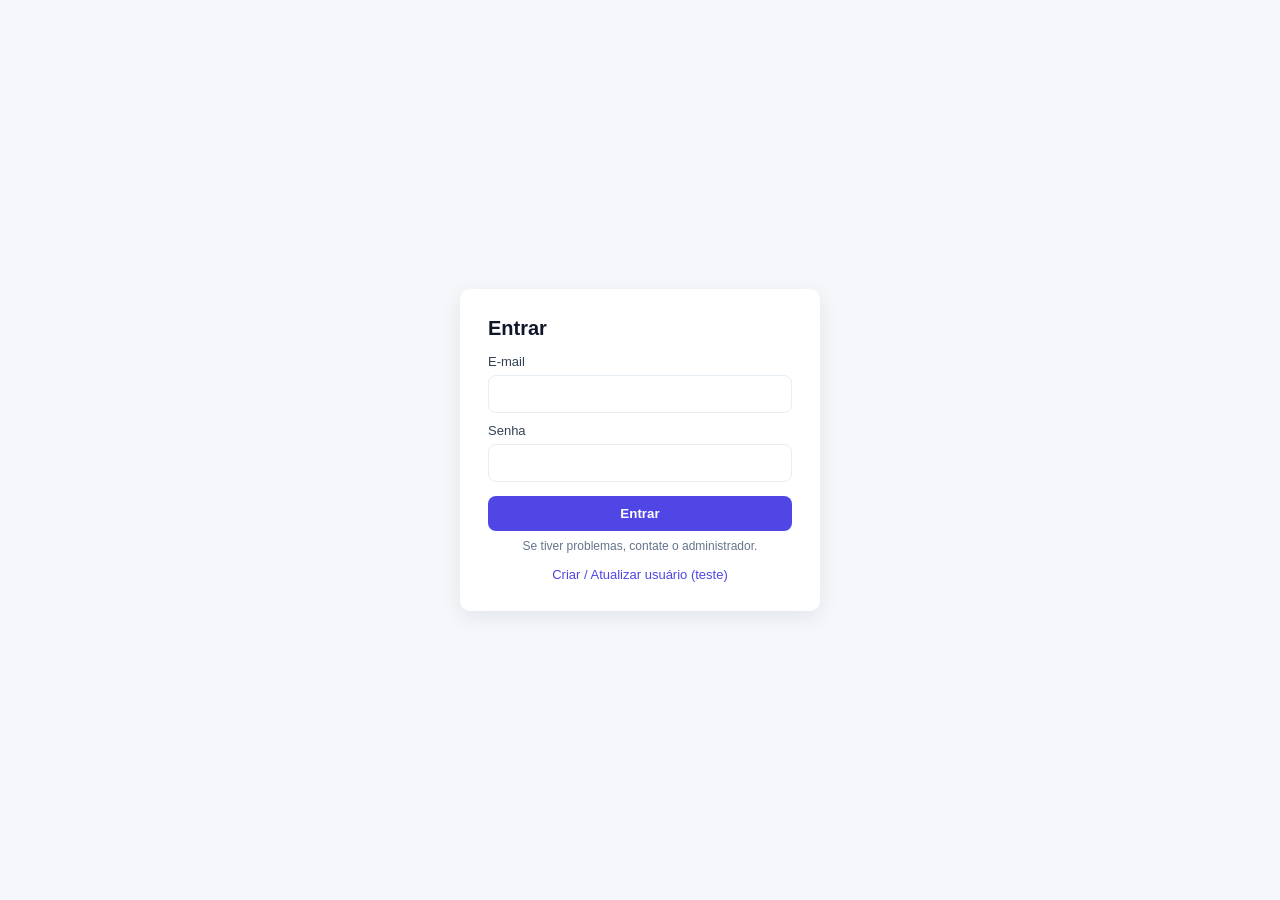
==== index.html @ 4edfb234 "Add files via upload" ====
<!DOCTYPE html>
<html lang="pt-BR">



<head>
  <meta charset="UTF-8">
  <meta name="viewport" content="width=device-width, initial-scale=1.0">

  <title>Segurança da Escola</title>

  <link rel="stylesheet" href="style.css">
</head>

<body>

<section id="home">

  <div class="home-overlay"></div>

  <div class="home-content">

    <img
      src="logo-seguranca.png"
      alt="Logo Segurança Escolar"
      class="logo-home"
    >

    <h1>
      Segurança Escolar
    </h1>

    <p>
      Sistema inteligente de monitoramento
      e proteção escolar.
    </p>

    <button onclick="abrirPainel()">
      Entrar no Sistema
    </button>

  </div>

</section>

  <!-- OVERLAY -->
  <div id="overlay" class="overlay"></div>

  <!-- TOPBAR -->
  <header class="topbar">

    <!-- BOTÃO MENU -->
    <button id="menuBtn" class="menu-btn">
      ☰
    </button>

    <!-- LOGO -->
    <h1 class="logo">
      Segurança escolar e monitoramento
    </h1>

  </header>

  <!-- SIDEBAR -->
  <aside id="sidebar" class="sidebar">

    <h2>MENU</h2>

    <!-- NOVA TELA INICIAL -->
    <button class="botao ativo" data-target="inicio">
      Início
    </button>

    <button class="botao" data-target="secao1">
      Sensor PIR
    </button>

    <button class="botao" data-target="secao2">
      Detector
    </button>

    <button class="botao" data-target="secao3">
      Assistente IA
    </button>

    <!-- DARK MODE -->
    <button id="themeToggle" class="theme-toggle">
      <div class="toggle-circle"></div>
    </button>

    <!-- SAIR -->
    <button id="logoutBtn" class="logoutBtn">
      Sair
    </button>

  </aside>

  <div class="painel">

    <main class="conteudo">

      <!-- TELA INICIAL -->
      <section class="secao ativa" id="inicio">

        <div class="home-box">

          <h2>
            Bem-vindo ao sistema de monitoramento
          </h2>

          <p>
            Este sistema foi criado para auxiliar
            no monitoramento e segurança escolar.
          </p>

          <div class="cards-home">

            <div class="card-home">
              <h3>Sensor PIR</h3>

              <p>
                Detecta movimentos em tempo real.
              </p>
            </div>

            <div class="card-home">
              <h3>Detector de Fumaça</h3>

              <p>
                Identifica fumaça e gases no ambiente.
              </p>
            </div>

            <div class="card-home">
              <h3>Assistente IA</h3>

              <p>
                Tire dúvidas rápidas sobre tecnologia.
              </p>
            </div>

          </div>

        </div>

      </section>

      <!-- SEÇÃO 1 -->
      <section class="secao" id="secao1">

        <h2>SENSOR DE MOVIMENTO</h2>

        <img
          src="sensor-pir.png"
          alt="Sensor de Movimento"
          class="imagem-sensor"
        >

        <p class="descricao">
          Esse é o nosso sensor de movimento e ele é relativamente fácil de montar e entender.
          Como o nome já diz, ele capta o movimento da pessoa ou objeto e o LED aciona na protoboard,
          e na ARDUINO IDE é mostrado no monitor serial "MOVIMENTO DETECTADO" ou "SEM MOVIMENTO".
          Bom, é mais fácil na prática! O código está aí, agora é só testar!
        </p>

<pre class="codigo"><code>
#define SENSOR_PIR 2
#define LED 3

void setup() {

  pinMode(SENSOR_PIR, INPUT);
  pinMode(LED, OUTPUT);

  Serial.begin(9600);
}

void loop() {

  bool estado_sensor =
    digitalRead(SENSOR_PIR);

  if (estado_sensor == HIGH) {

    digitalWrite(LED, HIGH);

    Serial.println(
      "MOVIMENTO DETECTADO ✓"
    );

  } else {

    digitalWrite(LED, LOW);

    Serial.println(
      "SEM MOVIMENTO ☓"
    );

  }

  delay(200);
}
</code></pre>

      </section>

      <!-- SEÇÃO 2 -->
      <section class="secao" id="secao2">

        <h2>DETECTOR DE FUMAÇA</h2>

        <img
          src="sensor-mq2.png"
          alt="Detector de Fumaça"
          class="imagem-sensor"
        >

        <p class="descricao">
          Este é o nosso detector de fumaça. Em comparação com o detector de movimento,
          ele é um pouco mais complexo de montar, mas nada impossível!

          O dispositivo detecta a presença de gases e fumaça no ambiente
          e aciona um alarme sonoro e visual.

          Caso seja detectado gás ou fumaça na área,
          um LED vermelho será aceso indicando:
          "⚠️ GÁS DETECTADO!"

          Se o ambiente estiver limpo,
          um LED verde acenderá com a mensagem:
          "✅ Ambiente Seguro"

          Observação: A imagem foi retirada de um site oficial.
        </p>

<pre class="codigo"><code>
#define MQ_analogico A0
#define MQ_digital 4

#define Buzzer 5

#define Led_Verde 6
#define Led_Vermelho 7

int valor_analogico;
int valor_digital;

void setup() {

  Serial.begin(9600);

  pinMode(MQ_analogico, INPUT);
  pinMode(MQ_digital, INPUT);

  pinMode(Buzzer, OUTPUT);

  pinMode(Led_Verde, OUTPUT);
  pinMode(Led_Vermelho, OUTPUT);

  digitalWrite(Led_Verde, HIGH);
  digitalWrite(Led_Vermelho, LOW);

  noTone(Buzzer);
}

void loop() {

  valor_analogico =
    analogRead(MQ_analogico);

  valor_digital =
    digitalRead(MQ_digital);

  if (valor_analogico > 70) {

    digitalWrite(
      Led_Vermelho,
      HIGH
    );

    digitalWrite(
      Led_Verde,
      LOW
    );

    tone(Buzzer, 1000);

    Serial.println(
      "⚠️ GÁS DETECTADO!"
    );

  } else {

    digitalWrite(
      Led_Vermelho,
      LOW
    );

    digitalWrite(
      Led_Verde,
      HIGH
    );

    noTone(Buzzer);

    Serial.println(
      "✅ Ambiente Seguro"
    );

  }

  delay(200);
}
</code></pre>

      </section>

      <!-- SEÇÃO 3 -->
      <section class="secao" id="secao3">

        <h2>ASSISTENTE IA</h2>

        <!-- CHAT -->
        <div id="ia-area" class="descricao ia-area">

          <p>
            <b>IA:</b>
            Olá! Faça perguntas sobre tecnologia.
          </p>

        </div>

        <!-- INPUT -->
        <div class="chat-input">

          <input
            id="pergunta"
            type="text"
            placeholder="Digite sua pergunta..."
            onkeydown="
              if(event.key === 'Enter'){
                enviarPerguntaIA();
              }
            "
          >

          <button onclick="enviarPerguntaIA()">
            ➤
          </button>

        </div>

      </section>

    </main>

  </div>

  <script src="script.js"></script>
  <script src="auth.js"></script>
  <script src="chat-ia.js"></script>

</body>
</html>
---- style.css ----
@import url('https://fonts.googleapis.com/css2?family=Poppins:wght@400;600;700&display=swap');

  *{
    margin:0;
    padding:0;
    box-sizing:border-box;
  }

  body{

    font-family:'Poppins',sans-serif;

    background:#ffffff;

    color:#111;

    min-height:100vh;

    display:flex;
    flex-direction:column;

    align-items:center;
    justify-content:center;

    transition:0.4s;

    overflow:hidden;
  }

  /* OVERLAY */

  .overlay{

    position:fixed;

    inset:0;

    background:rgba(0,0,0,0.35);

    opacity:0;

    pointer-events:none;

    transition:0.3s;

    z-index:900;
  }

  .overlay.ativo{

    opacity:1;

    pointer-events:auto;
  }

  /* TÍTULO */

  .titulo{

    width:70%;

    max-width:1000px;

    font-size:2.5rem;

    font-weight:700;

    margin-bottom:20px;

    text-transform:uppercase;

    text-align:right;

    margin-left:auto;

    z-index:1;
  }

  /* PAINEL */

  .painel{

    width:70%;

    max-width:1000px;

    height:500px;

    background:#a0a0a0;

    border-radius:18px;

    overflow:hidden;

    box-shadow:
      0 10px 30px rgba(0,0,0,0.15);

    z-index:1;
  }

  /* MENU BUTTON */

  .menu-btn{

    position:fixed;

    top:10px;
    left:20px;

    z-index:1001;

    width:50px;
    height:50px;

    border:none;

    border-radius:14px;

    background:rgba(40,40,40,0.92);

    color:white;

    font-size:24px;

    cursor:pointer;

    transition:0.3s;

    display:flex;

    align-items:center;
    justify-content:center;

    box-shadow:
      0 4px 15px rgba(0,0,0,0.25);
  }

  .menu-btn:hover{

    transform:scale(1.05);

    background:#3a3a3a;
  }

  /* SIDEBAR */

  .sidebar{

    position:fixed;

    top:0;
    left:-260px;

    width:250px;
    height:100vh;

    background:#1f1f1f;

    padding:90px 20px 20px;

    display:flex;

    flex-direction:column;

    gap:15px;

    transition:0.35s ease;

    z-index:1000;

    box-shadow:
      5px 0 20px rgba(0,0,0,0.25);
  }

  .sidebar.abrir{

    left:0;
  }

  .sidebar h2{

    color:white;

    margin-bottom:10px;

    font-size:2rem;
  }

  /* BOTÕES */

  .sidebar .botao,
  .sidebar .logoutBtn{

    width:100%;

    padding:14px;

    border:none;

    border-radius:14px;

    background:rgba(255,255,255,0.08);

    color:white;

    font-size:15px;

    cursor:pointer;

    transition:0.25s;
  }

  .sidebar .botao:hover,
  .sidebar .logoutBtn:hover{

    background:rgba(255,255,255,0.16);

    transform:translateX(3px);
  }

  .botao.ativo{

    background:rgba(255,255,255,0.22);
  }

  /* CONTEÚDO */

  .conteudo{

    width:100%;
    height:100%;

    padding:30px;

    overflow-y:auto;

    scrollbar-width:none;
  }

  /* FUNDO APENAS DAS OUTRAS PÁGINAS */
  #secao1,
  #secao2,
  #secao3{

    background:transparent;

    border-radius:25px;
  }

  .conteudo::-webkit-scrollbar{

    display:none;
  }

  /* SEÇÕES */

  .secao{

    display:none;
  }

  .secao.ativa{

    display:block;
  }

  /* IMAGENS */

  .imagem-sensor{

    width:100%;

    border-radius:12px;

    margin-bottom:20px;
  }

  /* DESCRIÇÃO */

  .descricao{

    background:#d9d9d9;

    padding:20px;

    border-radius:14px;

    margin-bottom:20px;

    line-height:1.6;
  }

  /* CÓDIGO */

  .codigo{

    background:#333;

    color:#0f0;

    padding:20px;

    border-radius:14px;

    overflow-x:auto;
  }

  /* CHAT */

  .ia-area{

    height:240px;

    overflow:auto;

    border-radius:20px;

    background:#f5f5f5;
  }

  .chat-input{

    display:flex;

    align-items:center;

    gap:8px;

    margin-top:10px;

    background:white;

    border-radius:50px;

    padding:5px;
  }

  .chat-input input{

    flex:1;

    padding:12px;

    border:none;

    outline:none;

    border-radius:50px;

    font-size:14px;
  }

  .chat-input button{

    width:45px;
    height:45px;

    border:none;

    border-radius:50%;

    cursor:pointer;

    font-size:18px;
  }

  /* BOTÃO DARK MODE */

  .theme-toggle{

    width:65px;
    height:32px;

    border:none;

    border-radius:50px;

    background:#d6d6d6;

    cursor:pointer;

    transition:0.4s;

    display:flex;

    align-items:center;

    padding:4px;

    margin-top:auto;
  }

  /* BOLINHA */

  .toggle-circle{

    width:24px;
    height:24px;

    border-radius:50%;

    background:#ffd34d;

    transition:0.4s;
  }

  /* LUA */

  body.dark .toggle-circle{

    transform:translateX(33px);

    background:#f5f5f5;

    box-shadow:
      -5px -2px 0 0 #dcdcdc inset;
  }

  /* DARK MODE */

  body.dark{

    background:#141414;

    color:#f1f1f1;
  }

  body.dark .painel{

    background:#242424;
  }

  body.dark .conteudo{

    background:#303030;
  }

  body.dark .descricao{

    background:#424242;

    color:white;
  }

  body.dark .codigo{

    background:#101010;
  }

  body.dark .titulo{

    color:white;
  }

  body.dark #ia-area{

    background:#3a3a3a !important;

    color:white;
  }

  body.dark input{

    background:#555;

    color:white;
  }

  body.dark input::placeholder{

    color:#ddd;
  }

  body.dark .menu-btn{

    background:#2a2a2a;
  }

  body.dark .sidebar{

    background:#181818;
  }
  .topbar{

    position:fixed;

    top:0;
    left:0;

    width:100%;

    height:70px;

    background:#ffffff;

    display:flex;

    align-items:center;

    justify-content:flex-end;

    padding:0 25px;

    z-index:1000;

    box-shadow:
      0 2px 10px rgba(0,0,0,0.08);
  }
  .logo{

    font-size:1.4rem;

    font-weight:700;

    letter-spacing:1px;
  }
  .painel{

    margin-top:90px;
  }
  body.dark .topbar{

    background:#1c1c1c;

    border-bottom:1px solid #2f2f2f;
  }

  body.dark .logo{

    color:white;
  }
  #home{

    width:100%;

    height:100vh;

    display:flex;

    flex-direction:column;

    align-items:center;

    justify-content:center;

    gap:20px;
  }

  #home h1{

    font-size:5rem;

    font-weight:700;
  }

  #home p{

    font-size:1.2rem;

    opacity:0.7;
  }

  #home button{

    padding:15px 40px;

    border:none;

    border-radius:14px;

    background:#1f1f1f;

    color:white;

    font-size:16px;

    cursor:pointer;

    transition:0.3s;
  }

  #home button:hover{

    transform:scale(1.05);
  }
  /* ========================= */
  /* HOME INICIAL */
  /* ========================= */

  #home{

    width:100%;

    min-height:400px;

    display:flex;

    flex-direction:column;

    align-items:center;

    justify-content:center;

    text-align:center;

    gap:20px;

    padding:40px;
  }

  #home h1{

    font-size:4rem;

    font-weight:700;

    color:#111;
  }

  #home p{

    font-size:1.1rem;

    color:#555;

    max-width:600px;

    line-height:1.6;
  }

  #home button{

    padding:15px 35px;

    border:none;

    border-radius:14px;

    background:#1f1f1f;

    color:white;

    font-size:16px;

    font-weight:600;

    cursor:pointer;

    transition:0.3s;
  }

  #home button:hover{

    transform:scale(1.05);

    background:#2d2d2d;
  }

  /* DARK MODE HOME */

  body.dark #home h1{

    color:white;
  }

  body.dark #home p{

    color:#cfcfcf;
  }

  body.dark #home button{

    background:#ffffff;

    color:#111;
  }

  body.dark #home button:hover{

    background:#dcdcdc;
  }

  /* ========================= */
  /* LANDING PAGE */
  /* ========================= */

  #home{

    position:fixed;

    top:0;
    left:0;

    width:100%;
    height:100vh;

    background:#0f0f0f;

    display:flex;

    flex-direction:column;

    align-items:center;

    justify-content:center;

    text-align:center;

    gap:20px;

    z-index:3000;
  }

  /* FUNDO ESCURO */

  .home-overlay{

    position:absolute;

    inset:0;

    background:
      radial-gradient(
        circle at center,
        rgba(255,255,255,0.03),
        transparent 60%
      );
  }

  /* CONTEÚDO */

  .home-content{

    position:relative;

    z-index:2;

    display:flex;

    flex-direction:column;

    align-items:center;

    gap:20px;
  }

  /* LOGO */

  .logo-home{

    width:240px;

    margin-bottom:10px;

    filter:
      drop-shadow(
        0 0 25px
        rgba(255,255,255,0.08)
      );
  }

  /* TÍTULO */

  #home h1{

    font-size:4.5rem;

    font-weight:700;

    color:white;

    letter-spacing:2px;
  }

  /* TEXTO */

  #home p{

    font-size:1.1rem;

    color:#bdbdbd;

    max-width:600px;

    line-height:1.7;
  }

  /* BOTÃO */

  #home button{

    padding:16px 40px;

    border:none;

    border-radius:14px;

    background:white;

    color:#111;

    font-size:16px;

    font-weight:600;

    cursor:pointer;

    transition:0.3s;
  }

  #home button:hover{

    transform:scale(1.05);

    background:#dcdcdc;
  }

  .painel{

    display:none;
  }

  /* REMOVE O FUNDO GRANDE DA HOME */

  .painel:has(#inicio.ativa){

    background:transparent !important;

    box-shadow:none;
  }

  /* CARDS DA HOME */

  .cards-home{

    display:flex;

    gap:20px;

    margin-top:30px;

    flex-wrap:wrap;
  }

  .card-home{

    flex:1;

    min-width:220px;

    background:white;

    padding:25px;

    border-radius:22px;

    box-shadow:
      0 8px 25px rgba(0,0,0,0.08);

    transition:0.3s;
  }

  .card-home:hover{

    transform:translateY(-6px);
  }

  /* DARK MODE */

  body.dark .card-home{

    background:#2b2b2b;

    color:white;
  }
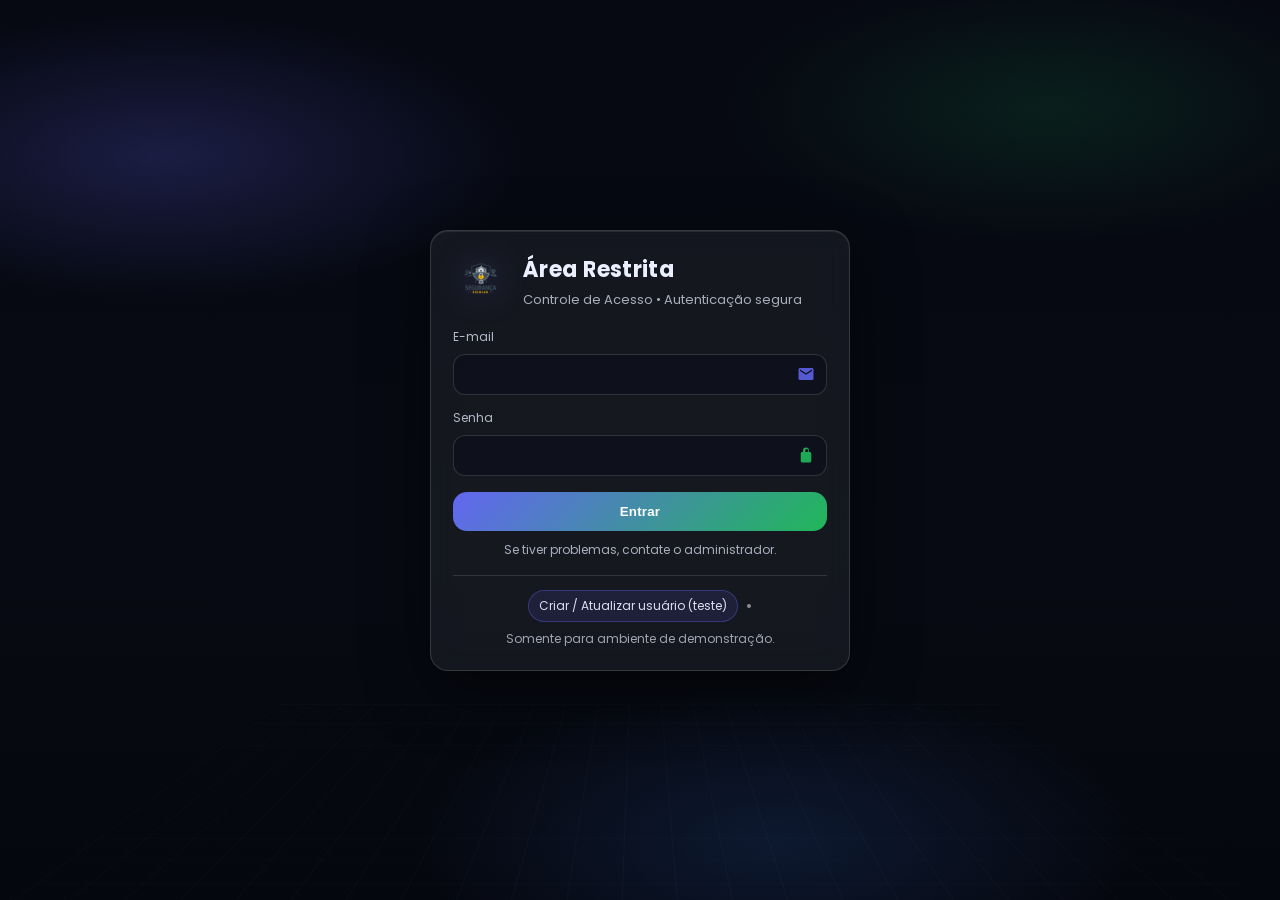
==== commit 60eee465: "Update index.html" ====
--- a/index.html
+++ b/index.html
@@ -10,6 +10,7 @@
 
   <title>Segurança da Escola</title>
 
+  <link rel="icon" type="image/png" href="sergio.png">
   <link rel="stylesheet" href="style.css">
 </head>
 
@@ -22,7 +23,7 @@
   <div class="home-content">
 
     <img
-      src="logo-seguranca.png"
+      src="sergio.png"
       alt="Logo Segurança Escolar"
       class="logo-home"
     >
@@ -57,7 +58,7 @@
 
     <!-- LOGO -->
     <h1 class="logo">
-      Segurança escolar e monitoramento
+      SEGURANÇA ESCOLAR E MONITORAMENTO
     </h1>
 
   </header>
@@ -77,12 +78,21 @@
     </button>
 
     <button class="botao" data-target="secao2">
-      Detector
+      MQ-2
     </button>
 
     <button class="botao" data-target="secao3">
-      Assistente IA
-    </button>
+      Alexcio AI
+    </button>
+
+    <button class="botao ativo" data-target="secao4">
+      Professores
+    </button>
+
+    <button class="botao ativo" data-target="secao5">
+      Coisas Extras 
+    </button>
+
 
     <!-- DARK MODE -->
     <button id="themeToggle" class="theme-toggle">
@@ -110,8 +120,7 @@
           </h2>
 
           <p>
-            Este sistema foi criado para auxiliar
-            no monitoramento e segurança escolar.
+            
           </p>
 
           <div class="cards-home">
@@ -120,7 +129,7 @@
               <h3>Sensor PIR</h3>
 
               <p>
-                Detecta movimentos em tempo real.
+                O sensor PIR detecta movimentos no ambiente através da radiação infravermelha. Quando há movimento, o sistema ativa um LED e envia um alerta no monitor serial.
               </p>
             </div>
 
@@ -128,15 +137,15 @@
               <h3>Detector de Fumaça</h3>
 
               <p>
-                Identifica fumaça e gases no ambiente.
+                O detector de fumaça identifica gases e fumaça no ambiente utilizando o sensor MQ-2. Ao detectar risco, o sistema ativa um LED vermelho e um buzzer de alerta.
               </p>
             </div>
 
             <div class="card-home">
-              <h3>Assistente IA</h3>
+              <h3>Alexcio AI</h3>
 
               <p>
-                Tire dúvidas rápidas sobre tecnologia.
+                O Alexcio AI ajuda os usuários com dúvidas sobre tecnologia e programação através de um chat inteligente integrado ao sistema.
               </p>
             </div>
 
@@ -319,13 +328,13 @@
       <!-- SEÇÃO 3 -->
       <section class="secao" id="secao3">
 
-        <h2>ASSISTENTE IA</h2>
+        <h2>Alexcio AI</h2>
 
         <!-- CHAT -->
         <div id="ia-area" class="descricao ia-area">
 
           <p>
-            <b>IA:</b>
+            <b>Alexcio:</b>
             Olá! Faça perguntas sobre tecnologia.
           </p>
 
@@ -353,6 +362,87 @@
 
       </section>
 
+      <!-- SEÇÃO 4 -->
+      <section class="secao" id="secao4">
+
+        <h2>DEUSES</h2>
+
+        <img
+          src="gilberto vido.png"
+          alt="Detector de Fumaça"
+          class="imagem-sensor"
+        >
+
+        <img
+          src="gilberto vido.png"
+          alt="Detector de Fumaça"
+          class="imagem-sensor"
+        >
+
+      <!-- SEÇÃO 5 -->
+      <section class="secao" id="secao5">
+
+        <h2>MINECRAFT</h2>
+
+        <img
+          src="Fámilia.png"
+          alt="Detector de Fumaça"
+          class="imagem-sensor"
+        >
+
+        <p class="descricao">
+          Essas são amostras do que fazemos no nosso tempo livre (SOMOS HUMANOS TBM)
+        </p>
+
+
+        <img
+          src="Espada_pika.png"
+          alt="Detector de Fumaça"
+          class="imagem-sensor"
+        >
+        <p class="descricao">
+          Não parece mas é um portal do nether
+        </p>
+
+
+        <img
+          src="Castelo_Foda.png"
+          alt="Detector de Fumaça"
+          class="imagem-sensor"
+        >
+        <p class="descricao">
+          O castelo mais foda que existe feito completamente do zero
+        </p>
+
+
+        <img
+          src="Dono_do_mundo.png"
+          alt="Detector de Fumaça"
+          class="imagem-sensor"
+        >
+        <p class="descricao">
+          Esse aqui é o cara que começou essa merda
+        </p>
+
+        <img
+          src="Nois_Real.png"
+          alt="Detector de Fumaça"
+          class="imagem-sensor"
+        >
+
+        <img
+          src="gilberto vido.png"
+          alt="Detector de Fumaça"
+          class="imagem-sensor"
+        >
+        
+        <p class="descricao">
+          FILME CINEMA
+        </p>
+
+
+        
+      </section>
     </main>
 
   </div>
@@ -361,5 +451,10 @@
   <script src="auth.js"></script>
   <script src="chat-ia.js"></script>
 
+  <img
+  src="imagem-ds-site-inferior.png"
+  class="imagem-fixa"
+  >
+
 </body>
-</html>
+</html> 
--- a/style.css
+++ b/style.css
@@ -860,11 +860,244 @@
     transition:0.3s;
   }
 
-  .card-home:hover{
+.card-home:hover{
 
     transform:translateY(-6px);
   }
 
+/* ========================= */
+/* LOGIN (Área Restrita)   */
+/* ========================= */
+
+.login-page{
+  min-height:100vh;
+  background:#070a12;
+  overflow:hidden;
+}
+
+
+
+.login-bg{
+  position:fixed;
+  inset:-40px;
+  background:
+    radial-gradient(600px 240px at 15% 20%, rgba(99,102,241,0.22), transparent 60%),
+    radial-gradient(520px 220px at 80% 15%, rgba(34,197,94,0.12), transparent 62%),
+    radial-gradient(600px 260px at 60% 90%, rgba(59,130,246,0.14), transparent 60%),
+    linear-gradient(180deg, #060812 0%, #070a12 60%, #05070f 100%);
+  z-index:-1;
+}
+
+/* efeito sutil de grade */
+.login-bg::before{
+  content:"";
+  position:absolute;
+  inset:0;
+  background:
+    repeating-linear-gradient(
+      90deg,
+      rgba(255,255,255,0.06) 0,
+      rgba(255,255,255,0.06) 1px,
+      transparent 1px,
+      transparent 60px
+    ),
+    repeating-linear-gradient(
+      0deg,
+      rgba(255,255,255,0.04) 0,
+      rgba(255,255,255,0.04) 1px,
+      transparent 1px,
+      transparent 60px
+    );
+  opacity:0.35;
+  transform:perspective(800px) rotateX(58deg) translateY(120px);
+  transform-origin:bottom;
+}
+
+.login-shell{
+  min-height:100vh;
+  display:flex;
+  align-items:center;
+  justify-content:center;
+  padding:24px;
+}
+
+.login-card{
+  width:100%;
+  max-width:420px;
+  background:rgba(255,255,255,0.06);
+  border:1px solid rgba(255,255,255,0.14);
+  box-shadow:
+    0 18px 60px rgba(0,0,0,0.55),
+    inset 0 1px 0 rgba(255,255,255,0.08);
+  border-radius:18px;
+  padding:22px;
+  backdrop-filter: blur(12px);
+}
+
+.login-head{
+  display:flex;
+  gap:14px;
+  align-items:center;
+  margin-bottom:18px;
+}
+
+.login-logo{
+  width:56px;
+  height:56px;
+  object-fit:contain;
+  filter: drop-shadow(0 0 18px rgba(99,102,241,0.35));
+}
+
+.login-head-text h1{
+  margin:0;
+  font-size:22px;
+  letter-spacing:0.3px;
+  color:#eaf0ff;
+}
+
+.login-sub{
+  margin:4px 0 0;
+  font-size:13px;
+  color:rgba(234,240,255,0.7);
+}
+
+.login-form{margin-top:6px;}
+
+.field{margin-top:14px;}
+
+.field:first-child{margin-top:0;}
+
+.field label{
+  display:block;
+  font-size:12px;
+  color:rgba(234,240,255,0.75);
+  margin:0 0 8px;
+}
+
+.input-wrap{
+  position:relative;
+}
+
+.input-wrap input{
+  width:100%;
+  padding:12px 44px 12px 12px;
+  border-radius:12px;
+  border:1px solid rgba(255,255,255,0.14);
+  background:rgba(10,14,26,0.55);
+  color:#eaf0ff;
+  outline:none;
+  transition:0.2s;
+}
+
+.input-wrap input:focus{
+  border-color: rgba(99,102,241,0.65);
+  box-shadow:0 0 0 4px rgba(99,102,241,0.18);
+}
+
+.input-wrap input::placeholder{color:rgba(234,240,255,0.4);}
+
+.input-icon{
+  position:absolute;
+  right:12px;
+  top:50%;
+  width:18px;
+  height:18px;
+  transform:translateY(-50%);
+  opacity:0.9;
+}
+
+/* ícone envelope */
+.input-icon::before{
+  content:"";
+  position:absolute;
+  inset:0;
+  background-color: rgba(99,102,241,0.95);
+  -webkit-mask: url("data:image/svg+xml,%3Csvg xmlns='http://www.w3.org/2000/svg' viewBox='0 0 24 24'%3E%3Cpath fill='black' d='M20 4H4c-1.1 0-2 .9-2 2v12c0 1.1.9 2 2 2h16c1.1 0 2-.9 2-2V6c0-1.1-.9-2-2-2m0 4-8 5-8-5V6l8 5 8-5z'/%3E%3C/svg%3E") center/contain no-repeat;
+  mask: url("data:image/svg+xml,%3Csvg xmlns='http://www.w3.org/2000/svg' viewBox='0 0 24 24'%3E%3Cpath fill='black' d='M20 4H4c-1.1 0-2 .9-2 2v12c0 1.1.9 2 2 2h16c1.1 0 2-.9 2-2V6c0-1.1-.9-2-2-2m0 4-8 5-8-5V6l8 5 8-5z'/%3E%3C/svg%3E") center/contain no-repeat;
+}
+
+.input-icon.pwd::before{
+  background-color: rgba(34,197,94,0.95);
+  -webkit-mask: url("data:image/svg+xml,%3Csvg xmlns='http://www.w3.org/2000/svg' viewBox='0 0 24 24'%3E%3Cpath fill='black' d='M17 8h-1V6a4 4 0 0 0-8 0v2H7c-1.1 0-2 .9-2 2v10c0 1.1.9 2 2 2h10c1.1 0 2-.9 2-2V10c0-1.1-.9-2-2-2m-6 0V6a2 2 0 1 1 4 0v2z'/%3E%3C/svg%3E") center/contain no-repeat;
+  mask: url("data:image/svg+xml,%3Csvg xmlns='http://www.w3.org/2000/svg' viewBox='0 0 24 24'%3E%3Cpath fill='black' d='M17 8h-1V6a4 4 0 0 0-8 0v2H7c-1.1 0-2 .9-2 2v10c0 1.1.9 2 2 2h10c1.1 0 2-.9 2-2V10c0-1.1-.9-2-2-2m-6 0V6a2 2 0 1 1 4 0v2z'/%3E%3C/svg%3E") center/contain no-repeat;
+}
+
+.login-btn{
+  margin-top:16px;
+  width:100%;
+  border:none;
+  border-radius:14px;
+  padding:12px 14px;
+  cursor:pointer;
+  position:relative;
+  background:linear-gradient(135deg, rgba(99,102,241,1) 0%, rgba(34,197,94,0.92) 100%);
+  color:#fff;
+  font-weight:700;
+  letter-spacing:0.2px;
+  overflow:hidden;
+  transition:0.25s;
+}
+
+.btn-glow{
+  position:absolute;
+  inset:-2px;
+  background:radial-gradient(400px 120px at 20% 10%, rgba(255,255,255,0.35), transparent 60%);
+  opacity:0;
+  transition:0.25s;
+}
+
+.login-btn:hover{
+  transform:translateY(-1px);
+  box-shadow:0 10px 30px rgba(99,102,241,0.25);
+}
+
+.login-btn:hover .btn-glow{opacity:1;}
+
+.login-msg{
+  margin-top:12px;
+  font-size:13px;
+  color:#fff;
+  padding:10px 12px;
+  border-radius:12px;
+  border:1px solid rgba(239,68,68,0.6);
+  background:rgba(239,68,68,0.14);
+  display:none;
+}
+
+.login-help{
+  margin:10px 0 0;
+  font-size:12px;
+  color:rgba(234,240,255,0.7);
+  text-align:center;
+}
+
+.login-foot{
+  margin-top:16px;
+  padding-top:14px;
+  border-top:1px solid rgba(255,255,255,0.12);
+  display:flex;
+  flex-wrap:wrap;
+  gap:8px;
+  align-items:center;
+  justify-content:center;
+}
+
+.login-link{
+  color:rgba(234,240,255,0.92);
+  text-decoration:none;
+  font-size:12px;
+  padding:6px 10px;
+  border-radius:999px;
+  border:1px solid rgba(99,102,241,0.35);
+  background:rgba(99,102,241,0.12);
+}
+
+.login-link:hover{background:rgba(99,102,241,0.18);}
+
+.login-divider{opacity:0.5; color:#fff;}
+.login-foot-small{font-size:12px; color:rgba(234,240,255,0.65);} 
+
+
   /* DARK MODE */
 
   body.dark .card-home{
@@ -872,4 +1105,4 @@
     background:#2b2b2b;
 
     color:white;
-  }+  }
